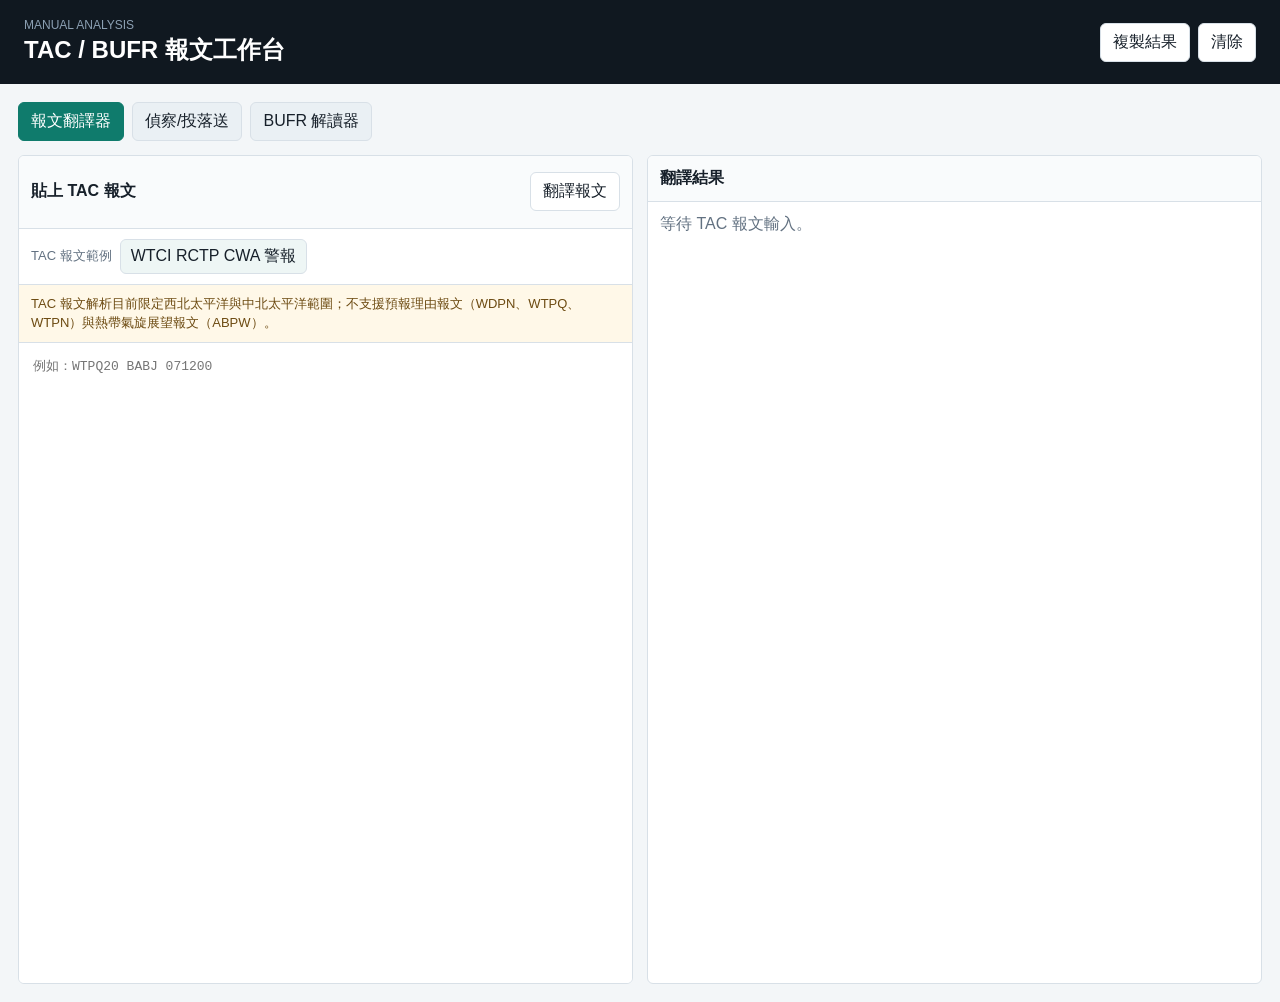
==== dashboard/index.html @ 1786cd94 "Initial typhoon TAC parser workbench" ====
<!doctype html>
<html lang="zh-Hant">
  <head>
    <meta charset="utf-8">
    <meta name="viewport" content="width=device-width, initial-scale=1">
    <title>TAC / BUFR Workbench</title>
    <link rel="stylesheet" href="styles.css">
  </head>
  <body>
    <header class="topbar">
      <div>
        <p class="eyebrow">Manual Analysis</p>
        <h1>TAC / BUFR 報文工作台</h1>
      </div>
      <div class="actions">
        <button id="copyResult" type="button">複製結果</button>
        <button id="clearAll" type="button">清除</button>
      </div>
    </header>

    <main class="workbench">
      <nav class="main-tabs" aria-label="工具切換">
        <button class="active" data-tab="tac" type="button">報文翻譯器</button>
        <button data-tab="recon" type="button">偵察/投落送</button>
        <button data-tab="bufr" type="button">BUFR 解讀器</button>
      </nav>

      <section id="tacPanel" class="tool-panel active">
        <div class="input-panel">
          <div class="panel-head">
            <h2>貼上 TAC 報文</h2>
            <button id="translateTac" type="button">翻譯報文</button>
          </div>
          <div class="sample-row" aria-label="TAC 報文範例">
            <span>TAC 報文範例</span>
            <button id="sampleCwa" type="button">WTCI RCTP CWA 警報</button>
          </div>
          <div class="support-note" role="note">
            TAC 報文解析目前限定西北太平洋與中北太平洋範圍；不支援預報理由報文（WDPN、WTPQ、WTPN）與熱帶氣旋展望報文（ABPW）。
          </div>
          <textarea id="tacInput" spellcheck="false" placeholder="例如：WTPQ20 BABJ 071200"></textarea>
        </div>
        <div class="output-panel">
          <h2>翻譯結果</h2>
          <div id="tacOutput" class="analysis empty">等待 TAC 報文輸入。</div>
        </div>
      </section>

      <section id="reconPanel" class="tool-panel">
        <div class="input-panel">
          <div class="panel-head">
            <h2>貼上偵察 / 投落送資料</h2>
            <button id="translateRecon" type="button">解析資料</button>
          </div>
          <div class="support-note" role="note">
            支援 NHC TCPOD 偵察飛行計畫、UZPQ/XXAA 投落送、無標頭 XXAA/XXBB TEMP DROP；這一區不混入一般颱風警報翻譯。
          </div>
          <textarea id="reconInput" spellcheck="false" placeholder="例如：XXAA 59022 99332 11404 ...&#10;&#10;XXBB 59028 99332 11404 ..."></textarea>
        </div>
        <div class="output-panel">
          <h2>解析結果</h2>
          <div id="reconOutput" class="analysis empty">等待偵察或投落送資料輸入。</div>
        </div>
      </section>

      <section id="bufrPanel" class="tool-panel">
        <div class="input-panel">
          <div class="panel-head">
            <h2>上傳 BUFR 檔</h2>
            <label class="file-button">
              <input id="bufrInput" type="file" accept=".bufr,application/octet-stream">
              選擇 BUFR
            </label>
          </div>
          <div id="dropZone" class="drop-zone">
            <strong>拖放 BUFR 檔案到這裡</strong>
            <span>解析器會讀取 BUFR envelope、WMO binary heading，並列出 ECMWF BUFR Validator 上傳適用性。</span>
          </div>
        </div>
        <div class="output-panel">
          <h2>BUFR 解讀結果</h2>
          <div id="bufrOutput" class="analysis empty">等待 BUFR 檔案。</div>
        </div>
      </section>
    </main>

    <script src="app.js"></script>
  </body>
</html>
---- dashboard/styles.css ----
:root {
  color-scheme: light;
  --bg: #f3f6f8;
  --panel: #ffffff;
  --ink: #17202a;
  --muted: #627181;
  --line: #d8e0e7;
  --accent: #0f7b6c;
  --accent-2: #255c99;
  --warn: #a5531a;
}

* {
  box-sizing: border-box;
}

body {
  margin: 0;
  background: var(--bg);
  color: var(--ink);
  font-family: "Segoe UI", "Noto Sans TC", Arial, sans-serif;
}

button,
.file-button {
  border: 1px solid var(--line);
  border-radius: 6px;
  background: #fff;
  color: var(--ink);
  cursor: pointer;
  font: inherit;
  padding: 8px 12px;
}

.topbar {
  display: flex;
  align-items: center;
  justify-content: space-between;
  gap: 16px;
  padding: 18px 24px;
  background: #101820;
  color: #fff;
}

.topbar h1 {
  margin: 2px 0 0;
  font-size: 24px;
  letter-spacing: 0;
}

.eyebrow {
  margin: 0;
  color: #8ca0b3;
  font-size: 12px;
  text-transform: uppercase;
}

.actions {
  display: flex;
  flex-wrap: wrap;
  gap: 8px;
}

.workbench {
  padding: 18px;
}

.main-tabs {
  display: flex;
  gap: 8px;
  margin-bottom: 14px;
}

.main-tabs button {
  background: #eaf0f4;
}

.main-tabs button.active {
  background: var(--accent);
  border-color: var(--accent);
  color: #fff;
}

.tool-panel {
  display: none;
  grid-template-columns: minmax(360px, 1fr) minmax(380px, 1fr);
  gap: 14px;
  min-height: calc(100vh - 145px);
}

.tool-panel.active {
  display: grid;
}

.input-panel,
.output-panel {
  min-width: 0;
  border: 1px solid var(--line);
  border-radius: 6px;
  background: var(--panel);
  overflow: hidden;
}

.panel-head,
.output-panel h2 {
  display: flex;
  align-items: center;
  justify-content: space-between;
  gap: 12px;
  margin: 0;
  padding: 12px;
  border-bottom: 1px solid var(--line);
  background: #f9fbfc;
}

.panel-head h2,
.output-panel h2 {
  font-size: 16px;
}

textarea {
  display: block;
  width: 100%;
  height: calc(100vh - 260px);
  min-height: 480px;
  resize: none;
  border: 0;
  outline: 0;
  padding: 14px;
  white-space: pre;
  overflow: auto;
  font: 13px/1.55 Consolas, "Courier New", monospace;
}

.sample-row {
  display: flex;
  align-items: center;
  gap: 8px;
  padding: 10px 12px;
  border-bottom: 1px solid var(--line);
  background: #fff;
}

.sample-row span {
  color: var(--muted);
  font-size: 13px;
}

.sample-row button {
  padding: 6px 10px;
  background: #eef6f5;
}

.support-note {
  padding: 9px 12px;
  border-bottom: 1px solid var(--line);
  background: #fff8e8;
  color: #6d4b12;
  font-size: 13px;
  line-height: 1.5;
}

.file-button input {
  display: none;
}

.drop-zone {
  display: grid;
  align-content: center;
  justify-items: center;
  gap: 8px;
  height: calc(100vh - 216px);
  min-height: 520px;
  margin: 14px;
  border: 2px dashed #b8c8d5;
  border-radius: 6px;
  color: var(--muted);
  text-align: center;
  padding: 24px;
}

.drop-zone strong {
  color: var(--ink);
  font-size: 20px;
}

.drop-zone.active {
  border-color: var(--accent);
  background: #eef6f5;
}

.analysis {
  height: calc(100vh - 216px);
  min-height: 520px;
  overflow: auto;
  padding: 12px;
}

.analysis.empty {
  color: var(--muted);
}

.analysis-content {
  display: grid;
  gap: 12px;
}

.badges {
  display: flex;
  flex-wrap: wrap;
  gap: 6px;
}

.badges span {
  border: 1px solid #c7d8e2;
  border-radius: 999px;
  background: #eef6f5;
  color: #17463f;
  padding: 4px 9px;
  font-size: 12px;
}

.kv-section,
.table-section,
.text-section,
.notice {
  border: 1px solid var(--line);
  border-radius: 6px;
  background: #fbfcfd;
  padding: 10px;
}

.kv-section h3,
.table-section h3,
.text-section h3 {
  margin: 0 0 8px;
  font-size: 14px;
}

.text-section p {
  margin: 0;
  white-space: pre-wrap;
  line-height: 1.6;
}

dl {
  display: grid;
  grid-template-columns: 96px minmax(0, 1fr);
  gap: 6px 10px;
  margin: 0;
}

dt {
  color: var(--muted);
}

dd {
  margin: 0;
  min-width: 0;
  word-break: break-word;
}

table {
  width: 100%;
  border-collapse: collapse;
  font-size: 13px;
}

th,
td {
  border-top: 1px solid var(--line);
  padding: 7px 6px;
  text-align: left;
  vertical-align: top;
}

th {
  color: var(--muted);
  font-weight: 600;
}

.notice {
  color: var(--warn);
}

@media (max-width: 900px) {
  .topbar {
    align-items: stretch;
    flex-direction: column;
  }

  .tool-panel,
  .tool-panel.active {
    grid-template-columns: 1fr;
  }

  textarea,
  .drop-zone,
  .analysis {
    height: auto;
    min-height: 360px;
  }
}
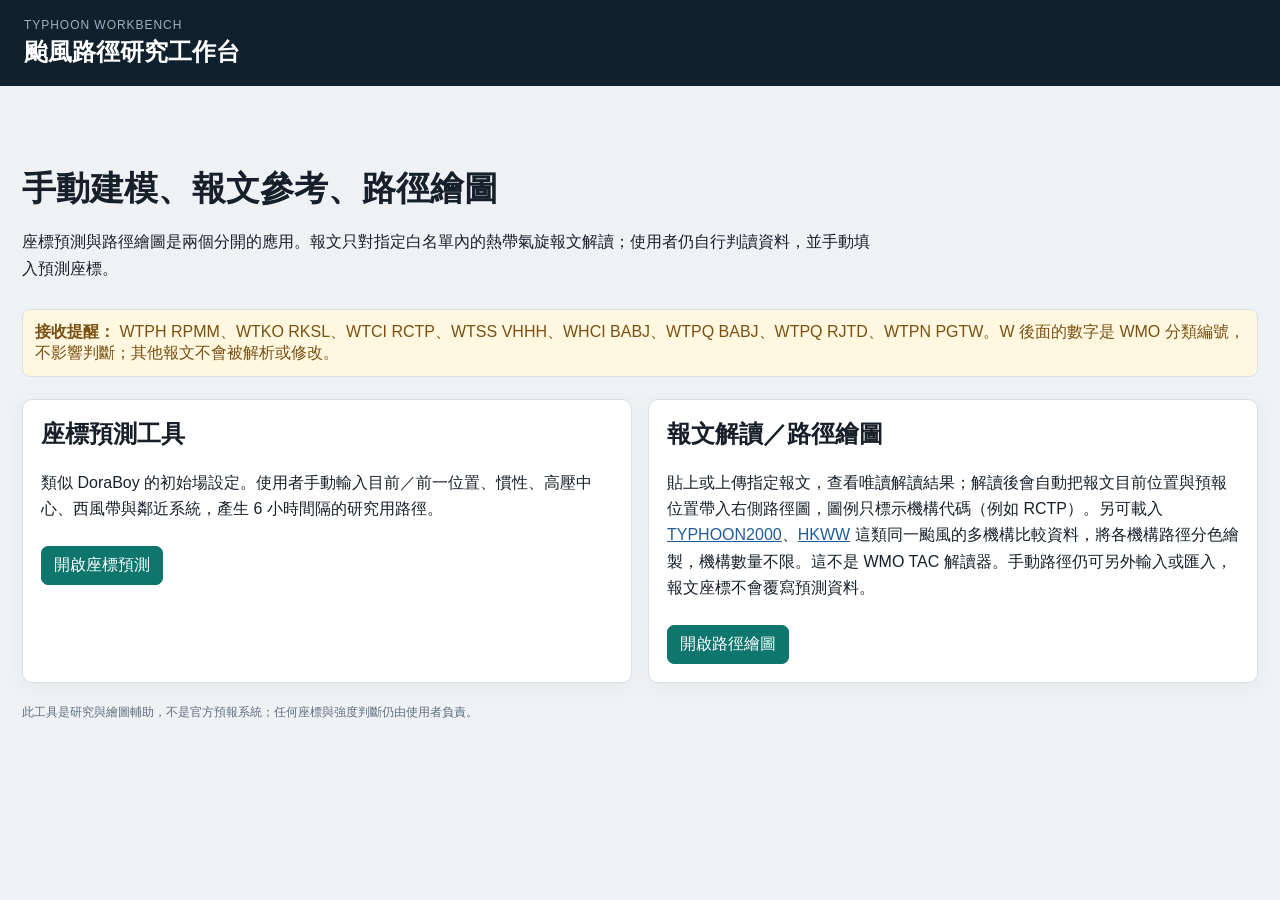
==== commit 50d17422: "Add typhoon workbench and center comparison" ====
--- a/dashboard/index.html
+++ b/dashboard/index.html
@@ -1,89 +1,16 @@
 <!doctype html>
 <html lang="zh-Hant">
-  <head>
-    <meta charset="utf-8">
-    <meta name="viewport" content="width=device-width, initial-scale=1">
-    <title>TAC / BUFR Workbench</title>
-    <link rel="stylesheet" href="styles.css">
-  </head>
-  <body>
-    <header class="topbar">
-      <div>
-        <p class="eyebrow">Manual Analysis</p>
-        <h1>TAC / BUFR 報文工作台</h1>
-      </div>
-      <div class="actions">
-        <button id="copyResult" type="button">複製結果</button>
-        <button id="clearAll" type="button">清除</button>
-      </div>
-    </header>
-
-    <main class="workbench">
-      <nav class="main-tabs" aria-label="工具切換">
-        <button class="active" data-tab="tac" type="button">報文翻譯器</button>
-        <button data-tab="recon" type="button">偵察/投落送</button>
-        <button data-tab="bufr" type="button">BUFR 解讀器</button>
-      </nav>
-
-      <section id="tacPanel" class="tool-panel active">
-        <div class="input-panel">
-          <div class="panel-head">
-            <h2>貼上 TAC 報文</h2>
-            <button id="translateTac" type="button">翻譯報文</button>
-          </div>
-          <div class="sample-row" aria-label="TAC 報文範例">
-            <span>TAC 報文範例</span>
-            <button id="sampleCwa" type="button">WTCI RCTP CWA 警報</button>
-          </div>
-          <div class="support-note" role="note">
-            TAC 報文解析目前限定西北太平洋與中北太平洋範圍；不支援預報理由報文（WDPN、WTPQ、WTPN）與熱帶氣旋展望報文（ABPW）。
-          </div>
-          <textarea id="tacInput" spellcheck="false" placeholder="例如：WTPQ20 BABJ 071200"></textarea>
-        </div>
-        <div class="output-panel">
-          <h2>翻譯結果</h2>
-          <div id="tacOutput" class="analysis empty">等待 TAC 報文輸入。</div>
-        </div>
-      </section>
-
-      <section id="reconPanel" class="tool-panel">
-        <div class="input-panel">
-          <div class="panel-head">
-            <h2>貼上偵察 / 投落送資料</h2>
-            <button id="translateRecon" type="button">解析資料</button>
-          </div>
-          <div class="support-note" role="note">
-            支援 NHC TCPOD 偵察飛行計畫、UZPQ/XXAA 投落送、無標頭 XXAA/XXBB TEMP DROP；這一區不混入一般颱風警報翻譯。
-          </div>
-          <textarea id="reconInput" spellcheck="false" placeholder="例如：XXAA 59022 99332 11404 ...&#10;&#10;XXBB 59028 99332 11404 ..."></textarea>
-        </div>
-        <div class="output-panel">
-          <h2>解析結果</h2>
-          <div id="reconOutput" class="analysis empty">等待偵察或投落送資料輸入。</div>
-        </div>
-      </section>
-
-      <section id="bufrPanel" class="tool-panel">
-        <div class="input-panel">
-          <div class="panel-head">
-            <h2>上傳 BUFR 檔</h2>
-            <label class="file-button">
-              <input id="bufrInput" type="file" accept=".bufr,application/octet-stream">
-              選擇 BUFR
-            </label>
-          </div>
-          <div id="dropZone" class="drop-zone">
-            <strong>拖放 BUFR 檔案到這裡</strong>
-            <span>解析器會讀取 BUFR envelope、WMO binary heading，並列出 ECMWF BUFR Validator 上傳適用性。</span>
-          </div>
-        </div>
-        <div class="output-panel">
-          <h2>BUFR 解讀結果</h2>
-          <div id="bufrOutput" class="analysis empty">等待 BUFR 檔案。</div>
-        </div>
-      </section>
-    </main>
-
-    <script src="app.js"></script>
-  </body>
+<head><meta charset="utf-8"><meta name="viewport" content="width=device-width, initial-scale=1"><title>颱風路徑研究工作台</title><link rel="stylesheet" href="workbench.css"></head>
+<body>
+  <header class="topbar"><div><p class="eyebrow">Typhoon Workbench</p><h1>颱風路徑研究工作台</h1></div></header>
+  <main class="shell">
+    <section class="hero"><h1>手動建模、報文參考、路徑繪圖</h1><p class="intro">座標預測與路徑繪圖是兩個分開的應用。報文只對指定白名單內的熱帶氣旋報文解讀；使用者仍自行判讀資料，並手動填入預測座標。</p></section>
+    <div class="notice"><strong>接收提醒：</strong> WTPH RPMM、WTKO RKSL、WTCI RCTP、WTSS VHHH、WHCI BABJ、WTPQ BABJ、WTPQ RJTD、WTPN PGTW。W 後面的數字是 WMO 分類編號，不影響判斷；其他報文不會被解析或修改。</div>
+    <section class="cards">
+      <article class="card"><h2>座標預測工具</h2><p>類似 DoraBoy 的初始場設定。使用者手動輸入目前／前一位置、慣性、高壓中心、西風帶與鄰近系統，產生 6 小時間隔的研究用路徑。</p><a class="button primary" href="predict.html">開啟座標預測</a></article>
+      <article class="card"><h2>報文解讀／路徑繪圖</h2><p>貼上或上傳指定報文，查看唯讀解讀結果；解讀後會自動把報文目前位置與預報位置帶入右側路徑圖，圖例只標示機構代碼（例如 RCTP）。另可載入 <a href="https://www.typhoon2000.ph/multi/" target="_blank" rel="noopener noreferrer">TYPHOON2000</a>、<a href="https://www.hkww.org/weather/storminfo/index.php" target="_blank" rel="noopener noreferrer">HKWW</a> 這類同一颱風的多機構比較資料，將各機構路徑分色繪製，機構數量不限。這不是 WMO TAC 解讀器。手動路徑仍可另外輸入或匯入，報文座標不會覆寫預測資料。</p><a class="button primary" href="plot.html">開啟路徑繪圖</a></article>
+    </section>
+    <p class="footer-note">此工具是研究與繪圖輔助，不是官方預報系統；任何座標與強度判斷仍由使用者負責。</p>
+  </main>
+</body>
 </html>
--- a/dashboard/workbench.css
+++ b/dashboard/workbench.css
@@ -0,0 +1,99 @@
+:root {
+  color-scheme: light;
+  --bg: #eef2f5;
+  --panel: #ffffff;
+  --ink: #17202a;
+  --muted: #5f6e7d;
+  --line: #d7e0e7;
+  --accent: #0f766e;
+  --accent-dark: #0b574f;
+  --blue: #245b9b;
+  --warn-bg: #fff7df;
+  --warn: #7a5013;
+  --danger-bg: #fff0ee;
+  --danger: #a33e32;
+}
+* { box-sizing: border-box; }
+body { margin: 0; background: var(--bg); color: var(--ink); font-family: "Segoe UI", "Noto Sans TC", Arial, sans-serif; }
+a { color: var(--blue); }
+button, input, select, textarea { font: inherit; }
+button, .button { border: 1px solid var(--line); border-radius: 7px; background: #fff; color: var(--ink); cursor: pointer; padding: 8px 12px; text-decoration: none; }
+button:hover, .button:hover { border-color: var(--accent); }
+button.primary, .button.primary { background: var(--accent); border-color: var(--accent); color: #fff; }
+button.primary:hover, .button.primary:hover { background: var(--accent-dark); }
+button.danger { color: var(--danger); }
+.topbar { display: flex; justify-content: space-between; align-items: center; gap: 16px; padding: 18px 24px; background: #10202d; color: #fff; }
+.topbar h1 { margin: 4px 0 0; font-size: 24px; }
+.eyebrow { margin: 0; color: #9eb0c0; font-size: 12px; letter-spacing: .08em; text-transform: uppercase; }
+.top-actions { display: flex; gap: 8px; flex-wrap: wrap; }
+.top-actions a { color: #fff; border-color: #557080; background: transparent; }
+.shell { max-width: 1500px; margin: 0 auto; padding: 22px; }
+.intro { max-width: 850px; line-height: 1.7; }
+.cards { display: grid; grid-template-columns: repeat(2, minmax(280px, 1fr)); gap: 16px; margin-top: 22px; }
+.card { border: 1px solid var(--line); border-radius: 10px; background: var(--panel); padding: 18px; box-shadow: 0 4px 18px rgba(22, 38, 53, .04); }
+.card h2, .card h3 { margin-top: 0; }
+.card p { line-height: 1.65; }
+.card .button { display: inline-block; margin-top: 8px; }
+.notice, .result, .raw-box { border: 1px solid var(--line); border-radius: 8px; padding: 12px; background: #fbfcfd; }
+.notice { background: var(--warn-bg); color: var(--warn); }
+.notice.danger { background: var(--danger-bg); color: var(--danger); }
+.layout { display: grid; grid-template-columns: minmax(360px, 470px) minmax(520px, 1fr); gap: 16px; align-items: start; }
+.predict-layout { display: grid; grid-template-columns: 1fr; gap: 16px; align-items: start; }
+.predict-controls, .predict-results { min-width: 0; }
+.predict-controls { display: grid; gap: 14px; }
+.predict-results { display: grid; grid-template-columns: minmax(0, 1.65fr) minmax(320px, 1fr); gap: 16px; align-items: start; }
+.predict-results > .card { min-width: 0; }
+.layout > .stack, .stack > .card, .card > *, .card label { min-width: 0; }
+.stack { display: grid; gap: 14px; }
+.section-menu { display: flex; align-items: center; justify-content: space-between; flex-wrap: wrap; gap: 8px; padding: 0 2px; }
+.section-menu-label { color: var(--muted); font-size: 13px; }
+.section-menu-actions { display: flex; flex-wrap: wrap; gap: 6px; }
+.section-menu button, .section-toggle { padding: 6px 9px; font-size: 12px; white-space: nowrap; }
+.section-title { display: flex; align-items: center; justify-content: space-between; flex-wrap: wrap; gap: 12px; margin-bottom: 10px; min-width: 0; }
+.section-heading { display: flex; align-items: center; flex: 1 1 240px; min-width: 0; gap: 8px; }
+.section-title h2, .section-title h3 { margin: 0; min-width: 0; overflow-wrap: anywhere; }
+.section-heading h2, .section-heading h3 { flex: 1 1 auto; }
+.section-actions { display: flex; flex-wrap: wrap; justify-content: flex-end; gap: 8px; min-width: 0; max-width: 100%; }
+.section-toggle { border-color: transparent; background: transparent; color: var(--muted); }
+.section-toggle:hover { border-color: var(--line); background: #fbfcfd; }
+.section-body[hidden] { display: none; }
+.plot-legend { display: flex; justify-content: flex-end; align-items: center; gap: 8px; flex-wrap: wrap; margin-left: auto; color: var(--muted); font-size: 12px; }
+.plot-titlebar { display: grid; grid-template-columns: minmax(0, 1fr) auto; align-items: start; gap: 8px 12px; margin-bottom: 10px; }
+.plot-titlebar h2 { margin: 0; min-width: 0; }
+.plot-titlebar .plot-legend { grid-column: 1; grid-row: 2; justify-content: flex-start; min-width: 0; margin-left: 0; }
+.plot-titlebar #downloadPng { grid-column: 2; grid-row: 1; }
+.legend-item { display: inline-flex; align-items: center; gap: 5px; max-width: 300px; }
+.legend-swatch { display: inline-block; width: 12px; height: 12px; border: 1px solid rgba(0,0,0,.2); border-radius: 3px; flex: 0 0 auto; }
+.form-grid { display: grid; grid-template-columns: repeat(2, minmax(0, 1fr)); gap: 10px 12px; }
+label { display: grid; gap: 5px; color: var(--muted); font-size: 13px; }
+input[type="number"], input[type="text"], input[type="range"], select, textarea { width: 100%; border: 1px solid var(--line); border-radius: 6px; background: #fff; padding: 8px; color: var(--ink); }
+input[type="file"] { max-width: 100%; }
+textarea { min-height: 155px; resize: vertical; font: 13px/1.55 Consolas, "Courier New", monospace; }
+input[type="color"] { width: 48px; height: 36px; padding: 2px; border: 1px solid var(--line); border-radius: 6px; background: #fff; }
+.range-row { display: grid; grid-template-columns: 1fr 54px; align-items: center; gap: 8px; }
+.range-row output { text-align: right; color: var(--ink); }
+.actions { display: flex; gap: 8px; flex-wrap: wrap; margin-top: 12px; }
+.repeat-row { display: grid; grid-template-columns: repeat(4, minmax(0, 1fr)) auto; gap: 8px; align-items: end; margin: 8px 0; }
+.repeat-row label { font-size: 11px; }
+.repeat-row button { padding: 7px 9px; }
+.small { color: var(--muted); font-size: 12px; line-height: 1.55; }
+.canvas-wrap { overflow: auto; border: 1px solid var(--line); border-radius: 8px; background: #e8f0f4; }
+canvas { display: block; width: 100%; min-width: 640px; height: auto; }
+.table-wrap { overflow-x: auto; }
+table { width: 100%; border-collapse: collapse; font-size: 13px; }
+th, td { padding: 7px 6px; border-top: 1px solid var(--line); text-align: left; vertical-align: top; }
+th { color: var(--muted); font-weight: 600; }
+pre { margin: 0; white-space: pre-wrap; word-break: break-word; font: 12px/1.5 Consolas, "Courier New", monospace; }
+.track-list { display: grid; gap: 8px; margin-top: 10px; }
+.track-item { display: flex; align-items: center; justify-content: space-between; gap: 10px; border: 1px solid var(--line); border-radius: 7px; padding: 8px; background: #fff; }
+.track-name { display: flex; align-items: center; gap: 8px; }
+.swatch { width: 18px; height: 18px; border-radius: 4px; border: 1px solid rgba(0,0,0,.2); }
+.support-list { margin: 8px 0 0; padding-left: 20px; line-height: 1.6; }
+.muted { color: var(--muted); }
+.good { color: var(--accent-dark); }
+.bad { color: var(--danger); }
+.hero { max-width: 900px; padding: 30px 0 10px; }
+.hero h1 { font-size: 34px; margin-bottom: 8px; }
+.footer-note { margin-top: 20px; color: var(--muted); font-size: 12px; line-height: 1.6; }
+@media (max-width: 1050px) { .layout { grid-template-columns: 1fr; } .predict-results { grid-template-columns: 1fr; } .cards { grid-template-columns: 1fr; } }
+@media (max-width: 650px) { .topbar { align-items: stretch; flex-direction: column; } .shell { padding: 14px; } .form-grid { grid-template-columns: 1fr; } .repeat-row { grid-template-columns: repeat(2, minmax(0, 1fr)); } .repeat-row button { grid-column: span 2; } }
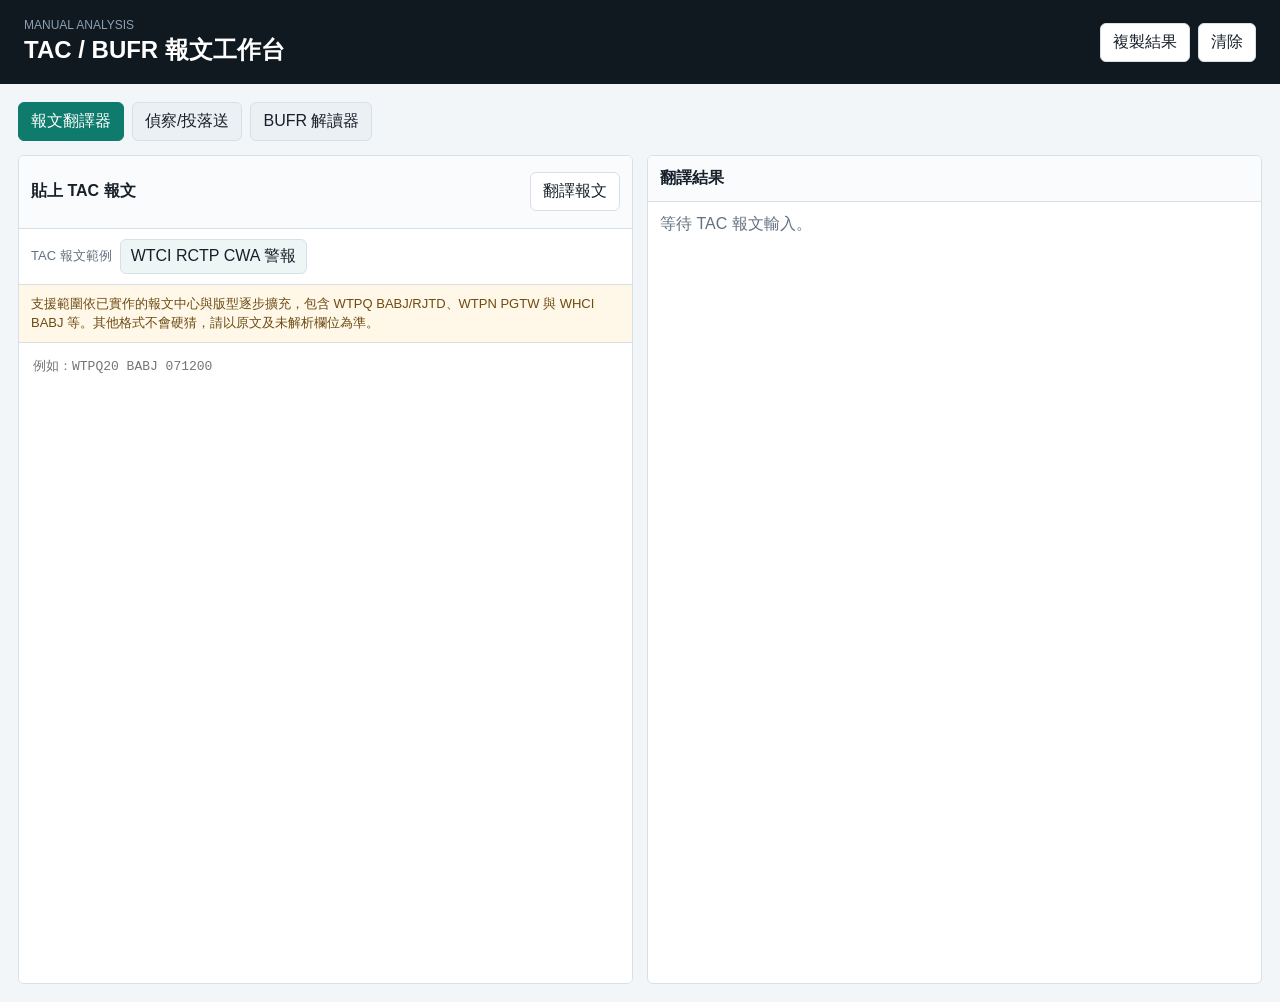
==== commit eb0e97bb: "Restore TAC parser-only project scope" ====
--- a/dashboard/index.html
+++ b/dashboard/index.html
@@ -1,16 +1,89 @@
 <!doctype html>
 <html lang="zh-Hant">
-<head><meta charset="utf-8"><meta name="viewport" content="width=device-width, initial-scale=1"><title>颱風路徑研究工作台</title><link rel="stylesheet" href="workbench.css"></head>
-<body>
-  <header class="topbar"><div><p class="eyebrow">Typhoon Workbench</p><h1>颱風路徑研究工作台</h1></div></header>
-  <main class="shell">
-    <section class="hero"><h1>手動建模、報文參考、路徑繪圖</h1><p class="intro">座標預測與路徑繪圖是兩個分開的應用。報文只對指定白名單內的熱帶氣旋報文解讀；使用者仍自行判讀資料，並手動填入預測座標。</p></section>
-    <div class="notice"><strong>接收提醒：</strong> WTPH RPMM、WTKO RKSL、WTCI RCTP、WTSS VHHH、WHCI BABJ、WTPQ BABJ、WTPQ RJTD、WTPN PGTW。W 後面的數字是 WMO 分類編號，不影響判斷；其他報文不會被解析或修改。</div>
-    <section class="cards">
-      <article class="card"><h2>座標預測工具</h2><p>類似 DoraBoy 的初始場設定。使用者手動輸入目前／前一位置、慣性、高壓中心、西風帶與鄰近系統，產生 6 小時間隔的研究用路徑。</p><a class="button primary" href="predict.html">開啟座標預測</a></article>
-      <article class="card"><h2>報文解讀／路徑繪圖</h2><p>貼上或上傳指定報文，查看唯讀解讀結果；解讀後會自動把報文目前位置與預報位置帶入右側路徑圖，圖例只標示機構代碼（例如 RCTP）。另可載入 <a href="https://www.typhoon2000.ph/multi/" target="_blank" rel="noopener noreferrer">TYPHOON2000</a>、<a href="https://www.hkww.org/weather/storminfo/index.php" target="_blank" rel="noopener noreferrer">HKWW</a> 這類同一颱風的多機構比較資料，將各機構路徑分色繪製，機構數量不限。這不是 WMO TAC 解讀器。手動路徑仍可另外輸入或匯入，報文座標不會覆寫預測資料。</p><a class="button primary" href="plot.html">開啟路徑繪圖</a></article>
-    </section>
-    <p class="footer-note">此工具是研究與繪圖輔助，不是官方預報系統；任何座標與強度判斷仍由使用者負責。</p>
-  </main>
-</body>
+  <head>
+    <meta charset="utf-8">
+    <meta name="viewport" content="width=device-width, initial-scale=1">
+    <title>TAC / BUFR Workbench</title>
+    <link rel="stylesheet" href="styles.css">
+  </head>
+  <body>
+    <header class="topbar">
+      <div>
+        <p class="eyebrow">Manual Analysis</p>
+        <h1>TAC / BUFR 報文工作台</h1>
+      </div>
+      <div class="actions">
+        <button id="copyResult" type="button">複製結果</button>
+        <button id="clearAll" type="button">清除</button>
+      </div>
+    </header>
+
+    <main class="workbench">
+      <nav class="main-tabs" aria-label="工具切換">
+        <button class="active" data-tab="tac" type="button">報文翻譯器</button>
+        <button data-tab="recon" type="button">偵察/投落送</button>
+        <button data-tab="bufr" type="button">BUFR 解讀器</button>
+      </nav>
+
+      <section id="tacPanel" class="tool-panel active">
+        <div class="input-panel">
+          <div class="panel-head">
+            <h2>貼上 TAC 報文</h2>
+            <button id="translateTac" type="button">翻譯報文</button>
+          </div>
+          <div class="sample-row" aria-label="TAC 報文範例">
+            <span>TAC 報文範例</span>
+            <button id="sampleCwa" type="button">WTCI RCTP CWA 警報</button>
+          </div>
+          <div class="support-note" role="note">
+            支援範圍依已實作的報文中心與版型逐步擴充，包含 WTPQ BABJ/RJTD、WTPN PGTW 與 WHCI BABJ 等。其他格式不會硬猜，請以原文及未解析欄位為準。
+          </div>
+          <textarea id="tacInput" spellcheck="false" placeholder="例如：WTPQ20 BABJ 071200"></textarea>
+        </div>
+        <div class="output-panel">
+          <h2>翻譯結果</h2>
+          <div id="tacOutput" class="analysis empty">等待 TAC 報文輸入。</div>
+        </div>
+      </section>
+
+      <section id="reconPanel" class="tool-panel">
+        <div class="input-panel">
+          <div class="panel-head">
+            <h2>貼上偵察 / 投落送資料</h2>
+            <button id="translateRecon" type="button">解析資料</button>
+          </div>
+          <div class="support-note" role="note">
+            支援 NHC TCPOD 偵察飛行計畫、UZPQ/XXAA 投落送、無標頭 XXAA/XXBB TEMP DROP；這一區不混入一般颱風警報翻譯。
+          </div>
+          <textarea id="reconInput" spellcheck="false" placeholder="例如：XXAA 59022 99332 11404 ...&#10;&#10;XXBB 59028 99332 11404 ..."></textarea>
+        </div>
+        <div class="output-panel">
+          <h2>解析結果</h2>
+          <div id="reconOutput" class="analysis empty">等待偵察或投落送資料輸入。</div>
+        </div>
+      </section>
+
+      <section id="bufrPanel" class="tool-panel">
+        <div class="input-panel">
+          <div class="panel-head">
+            <h2>上傳 BUFR 檔</h2>
+            <label class="file-button">
+              <input id="bufrInput" type="file" accept=".bufr,application/octet-stream">
+              選擇 BUFR
+            </label>
+          </div>
+          <div id="dropZone" class="drop-zone">
+            <strong>拖放 BUFR 檔案到這裡</strong>
+            <span>解析器會讀取 BUFR envelope、WMO binary heading，並列出 ECMWF BUFR Validator 上傳適用性。</span>
+          </div>
+        </div>
+        <div class="output-panel">
+          <h2>BUFR 解讀結果</h2>
+          <div id="bufrOutput" class="analysis empty">等待 BUFR 檔案。</div>
+        </div>
+      </section>
+    </main>
+
+    <script src="app.js"></script>
+  </body>
 </html>
--- a/dashboard/styles.css
+++ b/dashboard/styles.css
@@ -0,0 +1,303 @@
+:root {
+  color-scheme: light;
+  --bg: #f3f6f8;
+  --panel: #ffffff;
+  --ink: #17202a;
+  --muted: #627181;
+  --line: #d8e0e7;
+  --accent: #0f7b6c;
+  --accent-2: #255c99;
+  --warn: #a5531a;
+}
+
+* {
+  box-sizing: border-box;
+}
+
+body {
+  margin: 0;
+  background: var(--bg);
+  color: var(--ink);
+  font-family: "Segoe UI", "Noto Sans TC", Arial, sans-serif;
+}
+
+button,
+.file-button {
+  border: 1px solid var(--line);
+  border-radius: 6px;
+  background: #fff;
+  color: var(--ink);
+  cursor: pointer;
+  font: inherit;
+  padding: 8px 12px;
+}
+
+.topbar {
+  display: flex;
+  align-items: center;
+  justify-content: space-between;
+  gap: 16px;
+  padding: 18px 24px;
+  background: #101820;
+  color: #fff;
+}
+
+.topbar h1 {
+  margin: 2px 0 0;
+  font-size: 24px;
+  letter-spacing: 0;
+}
+
+.eyebrow {
+  margin: 0;
+  color: #8ca0b3;
+  font-size: 12px;
+  text-transform: uppercase;
+}
+
+.actions {
+  display: flex;
+  flex-wrap: wrap;
+  gap: 8px;
+}
+
+.workbench {
+  padding: 18px;
+}
+
+.main-tabs {
+  display: flex;
+  gap: 8px;
+  margin-bottom: 14px;
+}
+
+.main-tabs button {
+  background: #eaf0f4;
+}
+
+.main-tabs button.active {
+  background: var(--accent);
+  border-color: var(--accent);
+  color: #fff;
+}
+
+.tool-panel {
+  display: none;
+  grid-template-columns: minmax(360px, 1fr) minmax(380px, 1fr);
+  gap: 14px;
+  min-height: calc(100vh - 145px);
+}
+
+.tool-panel.active {
+  display: grid;
+}
+
+.input-panel,
+.output-panel {
+  min-width: 0;
+  border: 1px solid var(--line);
+  border-radius: 6px;
+  background: var(--panel);
+  overflow: hidden;
+}
+
+.panel-head,
+.output-panel h2 {
+  display: flex;
+  align-items: center;
+  justify-content: space-between;
+  gap: 12px;
+  margin: 0;
+  padding: 12px;
+  border-bottom: 1px solid var(--line);
+  background: #f9fbfc;
+}
+
+.panel-head h2,
+.output-panel h2 {
+  font-size: 16px;
+}
+
+textarea {
+  display: block;
+  width: 100%;
+  height: calc(100vh - 260px);
+  min-height: 480px;
+  resize: none;
+  border: 0;
+  outline: 0;
+  padding: 14px;
+  white-space: pre;
+  overflow: auto;
+  font: 13px/1.55 Consolas, "Courier New", monospace;
+}
+
+.sample-row {
+  display: flex;
+  align-items: center;
+  gap: 8px;
+  padding: 10px 12px;
+  border-bottom: 1px solid var(--line);
+  background: #fff;
+}
+
+.sample-row span {
+  color: var(--muted);
+  font-size: 13px;
+}
+
+.sample-row button {
+  padding: 6px 10px;
+  background: #eef6f5;
+}
+
+.support-note {
+  padding: 9px 12px;
+  border-bottom: 1px solid var(--line);
+  background: #fff8e8;
+  color: #6d4b12;
+  font-size: 13px;
+  line-height: 1.5;
+}
+
+.file-button input {
+  display: none;
+}
+
+.drop-zone {
+  display: grid;
+  align-content: center;
+  justify-items: center;
+  gap: 8px;
+  height: calc(100vh - 216px);
+  min-height: 520px;
+  margin: 14px;
+  border: 2px dashed #b8c8d5;
+  border-radius: 6px;
+  color: var(--muted);
+  text-align: center;
+  padding: 24px;
+}
+
+.drop-zone strong {
+  color: var(--ink);
+  font-size: 20px;
+}
+
+.drop-zone.active {
+  border-color: var(--accent);
+  background: #eef6f5;
+}
+
+.analysis {
+  height: calc(100vh - 216px);
+  min-height: 520px;
+  overflow: auto;
+  padding: 12px;
+}
+
+.analysis.empty {
+  color: var(--muted);
+}
+
+.analysis-content {
+  display: grid;
+  gap: 12px;
+}
+
+.badges {
+  display: flex;
+  flex-wrap: wrap;
+  gap: 6px;
+}
+
+.badges span {
+  border: 1px solid #c7d8e2;
+  border-radius: 999px;
+  background: #eef6f5;
+  color: #17463f;
+  padding: 4px 9px;
+  font-size: 12px;
+}
+
+.kv-section,
+.table-section,
+.text-section,
+.notice {
+  border: 1px solid var(--line);
+  border-radius: 6px;
+  background: #fbfcfd;
+  padding: 10px;
+}
+
+.kv-section h3,
+.table-section h3,
+.text-section h3 {
+  margin: 0 0 8px;
+  font-size: 14px;
+}
+
+.text-section p {
+  margin: 0;
+  white-space: pre-wrap;
+  line-height: 1.6;
+}
+
+dl {
+  display: grid;
+  grid-template-columns: 96px minmax(0, 1fr);
+  gap: 6px 10px;
+  margin: 0;
+}
+
+dt {
+  color: var(--muted);
+}
+
+dd {
+  margin: 0;
+  min-width: 0;
+  word-break: break-word;
+}
+
+table {
+  width: 100%;
+  border-collapse: collapse;
+  font-size: 13px;
+}
+
+th,
+td {
+  border-top: 1px solid var(--line);
+  padding: 7px 6px;
+  text-align: left;
+  vertical-align: top;
+}
+
+th {
+  color: var(--muted);
+  font-weight: 600;
+}
+
+.notice {
+  color: var(--warn);
+}
+
+@media (max-width: 900px) {
+  .topbar {
+    align-items: stretch;
+    flex-direction: column;
+  }
+
+  .tool-panel,
+  .tool-panel.active {
+    grid-template-columns: 1fr;
+  }
+
+  textarea,
+  .drop-zone,
+  .analysis {
+    height: auto;
+    min-height: 360px;
+  }
+}
